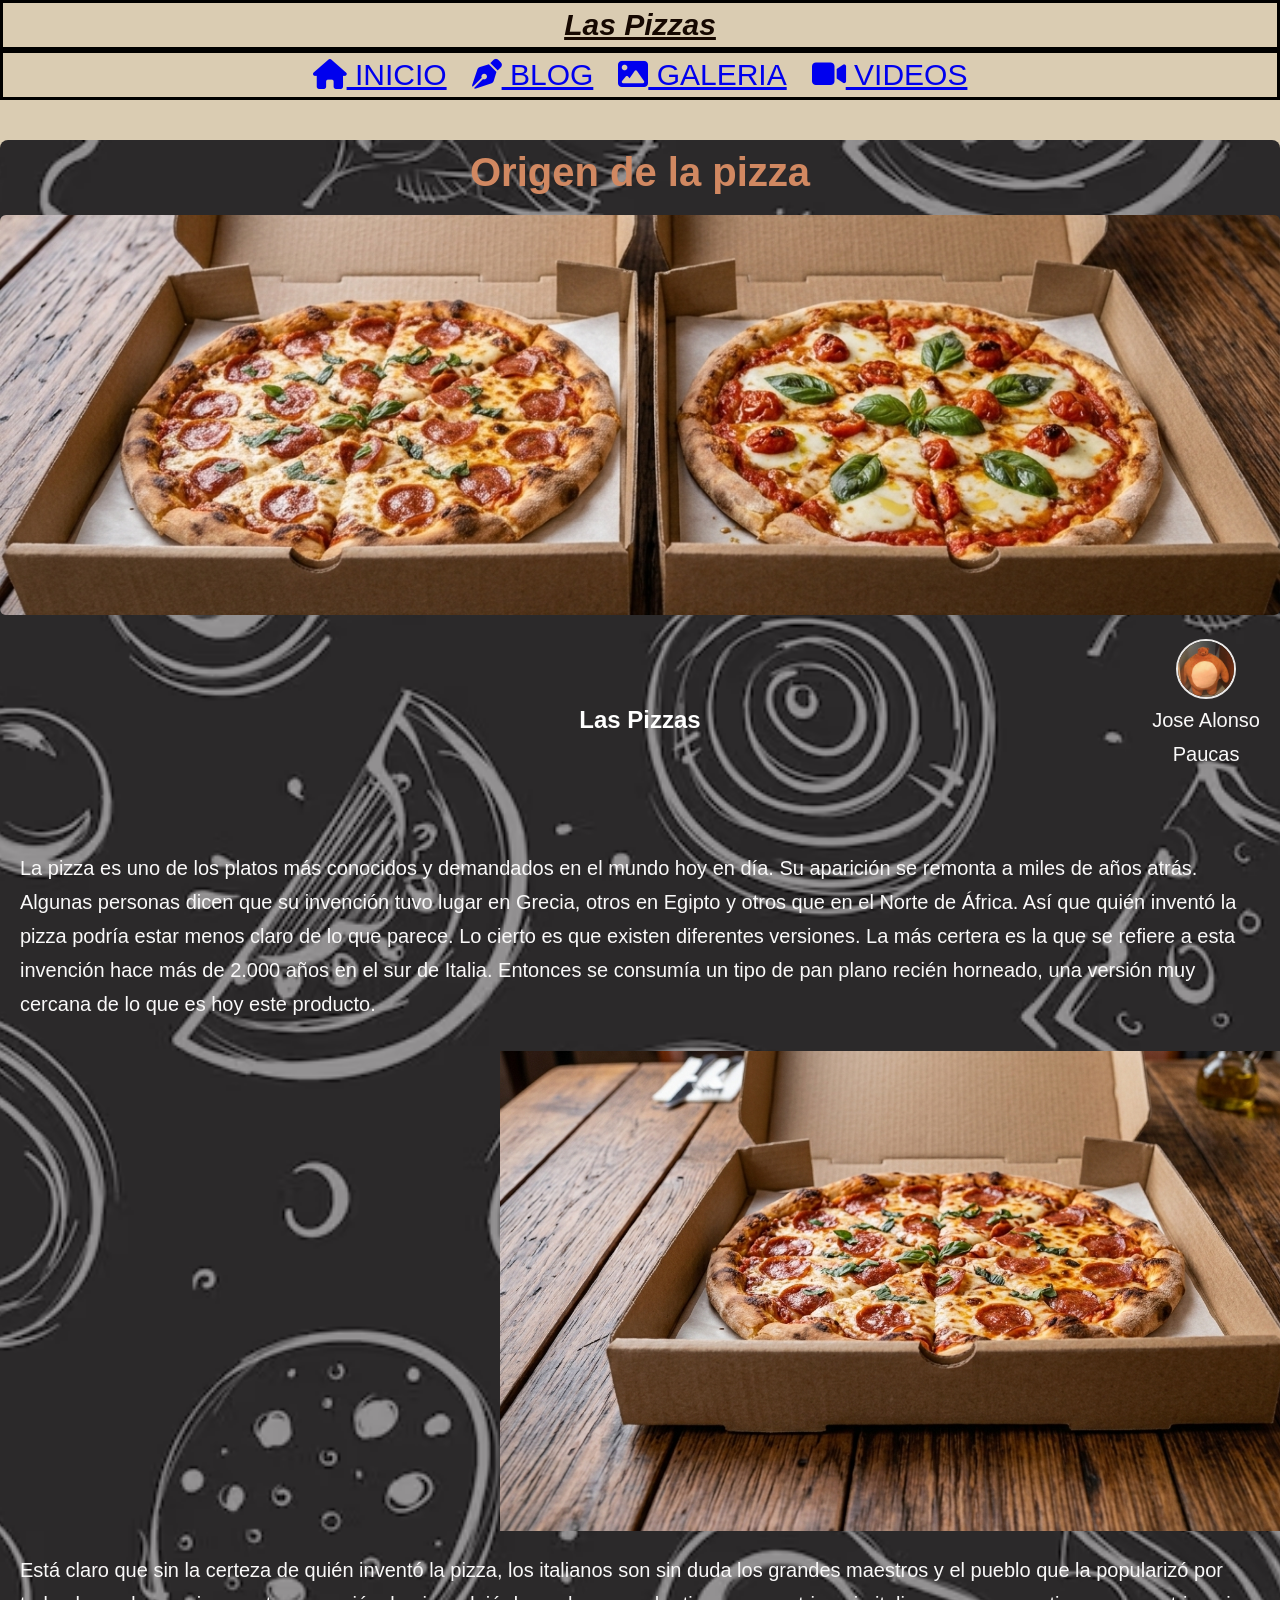
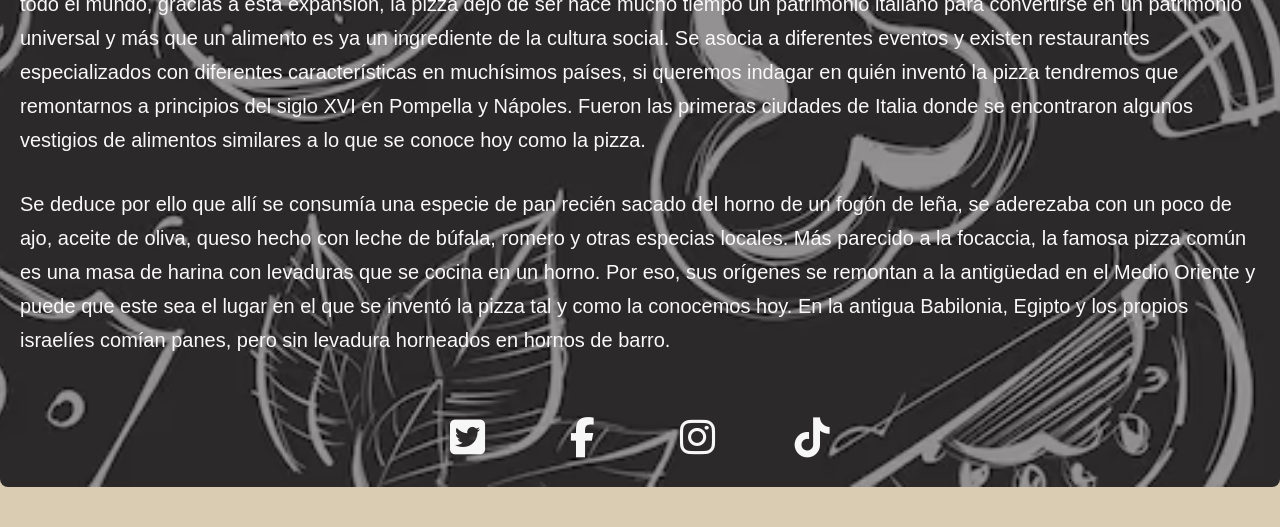
==== blog.html @ dddcb02b "Add files via upload" ====
<!DOCTYPE html>
<html lang="es">
<head>
    <meta charset="UTF-8">
    <meta name="viewport" content="width=device-width, initial-scale=1.0">
    <title>Las Pizzas - Blog</title>
    <link rel="shortcut icon" href="imagen/a.jpeg" type="image/x-icon">
    <link rel="stylesheet" href="estilo.css">
    <link rel="stylesheet" href="https://cdnjs.cloudflare.com/ajax/libs/font-awesome/6.4.0/css/all.min.css">
</head>
<body>

    <header class="encabezado">
        <nav class="contenido_encabezado">
            <a href="index1.html" class="logo">Las Pizzas</a>
            <ul class="menu-list">
                <li><a href="index1.html"><i class="fa-solid fa-house"></i> INICIO</a></li>
                <li><a href="blog.html"><i class="fa-solid fa-pen-nib"></i> BLOG</a></li>
                <li><a href="galeria.html"><i class="fa-solid fa-image"></i> GALERIA</a></li>
                <li><a href="video.html"><i class="fa-solid fa-video"></i> VIDEOS</a></li>
            </ul>
        </nav>
    </header>

    <main class="main-content">
        <article class="cuerpo_del_blog">
            <h2>Origen de la pizza</h2>
            <img src="imagen/imagen2.jpeg" alt="img2" class="imagen">
            
            <div class="perfil">
                <h1>Las Pizzas</h1>
                <div class="perfil_">
                    <img src="imagen/perfil.autor.jpeg" alt="Jose Paucas" class="foto_perfil">
                    <p>Jose Alonso<br>Paucas</p>
                </div>
            </div>

            <div class="texto">
                <p>La pizza es uno de los platos más conocidos y demandados en el mundo hoy en día. Su aparición se remonta a miles de años atrás. Algunas personas dicen que su invención tuvo lugar en Grecia, otros en Egipto y otros que en el Norte de África. Así que quién inventó la pizza podría estar menos claro de lo que parece. Lo cierto es que existen diferentes versiones. La más certera es la que se refiere a esta invención hace más de 2.000 años en el sur de Italia. Entonces se consumía un tipo de pan plano recién horneado, una versión muy cercana de lo que es hoy este producto.</p>
            </div>
            <div class="contenido_multimedia">
                <img src="imagen/imagen.jpeg" alt="img3">
                <br><br>
                <p>Está claro que sin la certeza de quién inventó la pizza, los italianos son sin duda los grandes maestros y el pueblo que la popularizó por todo el mundo, gracias a esta expansión, la pizza dejó de ser hace mucho tiempo un patrimonio italiano para convertirse en un patrimonio universal y más que un alimento es ya un ingrediente de la cultura social. Se asocia a diferentes eventos y existen restaurantes especializados con diferentes características en muchísimos países, si queremos indagar en quién inventó la pizza tendremos que remontarnos a principios del siglo XVI en Pompella y Nápoles. Fueron las primeras ciudades de Italia donde se encontraron algunos vestigios de alimentos similares a lo que se conoce hoy como la pizza.</p>  
            </div>
            <div class="texto">
                <p>Se deduce por ello que allí se consumía una especie de pan recién sacado del horno de un fogón de leña, se aderezaba con un poco de ajo, aceite de oliva, queso hecho con leche de búfala, romero y otras especias locales. Más parecido a la focaccia, la famosa pizza común es una masa de harina con levaduras que se cocina en un horno. Por eso, sus orígenes se remontan a la antigüedad en el Medio Oriente y puede que este sea el lugar en el que se inventó la pizza tal y como la conocemos hoy. En la antigua Babilonia, Egipto y los propios israelíes comían panes, pero sin levadura horneados en hornos de barro.</p>
            </div>
        </article>

        <footer class="iconos">
            <div class="social-icons">
                <a href="#" target="_blank"><i class="fa-brands fa-square-twitter"></i></a>
                <a href="#" target="_blank"><i class="fa-brands fa-facebook-f"></i></a>
                <a href="#" target="_blank"><i class="fa-brands fa-instagram"></i></a>
                <a href="#" target="_blank"><i class="fa-brands fa-tiktok"></i></a>
            </div>
        </footer>
    </main>

</body>
</html>
---- estilo.css ----
*{
    margin:0;
    padding:0;
    box-sizing: border-box;
    font-family: 'Trebuchet MS', 'Lucida Sans Unicode', 'Lucida Grande', 'Lucida Sans', Arial, sans-serif;
    border-top:3px #160801;
    
}
body{
    background-color: rgb(218, 204, 178);
    color: rgb(8, 8, 8);
}
#encabezado{
    margin: 10px 10px;
    position: fixed;
    width: 70%;
    height: 100px;
    background-color: rgb(73, 109, 109);
    z-index: 100;
}
#contenido_encabezado{
    display: flex;
    justify-content: space-between;
    align-items: center;
    max-width: 120px;
    margin: 0 auto;

} 
.logo{
    font-weight: bold;
    color: #160801;
    text-decoration: underline;
    font-style: italic;
    font-size: 30px;
    display: flex;
    justify-content: center;
    border: 3px solid black;
    padding: 5px;
}
.menu-list {
    display: flex;
    list-style: none;
    gap: 25px;
    font-size: 30px;
    border:3px solid #000;
    padding: 5px;
    display: flex;
    justify-content: center;
}
/*portada*/
.portada {
    height: 100vh;
    background: url(imagen/fondopizza.jpeg) no-repeat center center/cover;
    display: flex;
    justify-content: center;
    align-items: center;
    text-align: center;
    color: #f8f4f4;
}

.contenido_portada h1 {
    font-size: 30px;
    margin-bottom: 15px;
    font-style: italic;
}

.contenido_portada p {
    font-size: 30px;
    max-width: 700px;
    margin-bottom: 25px;
    font-family: 'Segoe UI', Tahoma, Geneva, Verdana, sans-serif;
}

.social-icons {
    display: flex;
    justify-content: center;
    gap: 15px;
    margin-top: 15px;
    font-size: 40px;
}

.social-icons a {
    display: inline-flex;
    justify-content: center;
    align-items: center;
    width: 60px;
    height: 60px;
    color: #f7f7f7;
    text-decoration: none;
    margin: 20px;
}

.social-icons a:hover {
    background-color: #161515;
    color: #fffdfd;
}



.main-content {
    max-width: 2000px;
    margin: 40px auto 40px auto;
    background: url(imagen/pizza3.jpg)no-repeat center center/cover;
    border-radius: 8px;
    image-resolution: auto;
}

.main-content h2 {
    text-align: center;
    margin-bottom: 25px;
    color: #d18861;
    font-size: 40px;
}
/*blog*/
.imagen {
    width: 100%;
    max-height: 400px;
    object-fit: cover;
    border-radius: 6px;
    margin-bottom: 20px;
}

.perfil {
    display: flex;
    align-items: center;
    margin-bottom: 20px;
    padding-bottom: 30px;
    color: #160801;
    justify-content: space-between;
    
}
.perfil h1 {
    position: absolute;
    left: 50%;
    transform: translateX(-50%);
    margin: 0;
    text-align: center;
    color: white;
}
.perfil_{
    margin-left: auto;
    text-align: center;
}
.foto_perfil {
    width: 60px;
    height: 60px;
    border-radius: 50%;
    object-fit: cover;
    border: 2px solid #eceae9;
    margin-left: 40px;
    margin-right: 40px;
}
.cuerpo_del_blog h2{
    margin: 10px 10px;
    padding: 10px 10px
}
.cuerpo_del_blog p {
    line-height: 1.7;
    margin-bottom: 30px;
    color: #faf9f9;
    font-size: 20px;
    font-family: 'Segoe UI', Tahoma, Geneva, Verdana, sans-serif;
    text-align: justify,center;
    margin-left: 20px;
    margin-right: 20px;
}
.contenido_multimedia img{
    justify-content: center;
    height: 480px;
    margin-left: 500px;
}
/*galeria*/
.galeria-flex {
    display: flex;
    flex-wrap: wrap;
    gap: 20px;
    justify-content: center;
}

.gallery-item {
    width: calc(33.333% - 20px);
    background: #fafafa;
    border-radius: 6px;
    overflow: hidden;
    box-shadow: 0 2px 5px rgba(0,0,0,0.1);
    text-align: center;
    padding-bottom: 10px;
}

.gallery-item img {
    width: 100%;
    object-fit: cover;
    height: 200px;
}

.gallery-item img:hover {
    transform: scale(1.08);
    filter: brightness(1.15);
}

.gallery-item h1 {
    margin-top: 10px;
    font-weight: 600;
    font-size: 30px;
    color: #222121;
    text-align: center;
}
.gallery-item p{
    margin-top: 1px;
    font-weight: 600;
    color: #160801;
    text-align: justify, center;
    font-size: 15px;
}
/*videos*/
#misvideos{
    border:3px solid red;
    margin: 100px 100px;

}
#youtube{    
    border:2px solid blue;
    width:100%;    
    padding-bottom: 56.25%;
    height: 0;
    position: relative;
}
iframe{
    width:100%;
    height: 100%;
    position:absolute;
}
.parrafos{
    text-align: center;
    margin: 10px 100px;
    font-size: 30px;
    color: #fffdfc;
    font-family: 'Segoe UI', Tahoma, Geneva, Verdana, sans-serif;
}
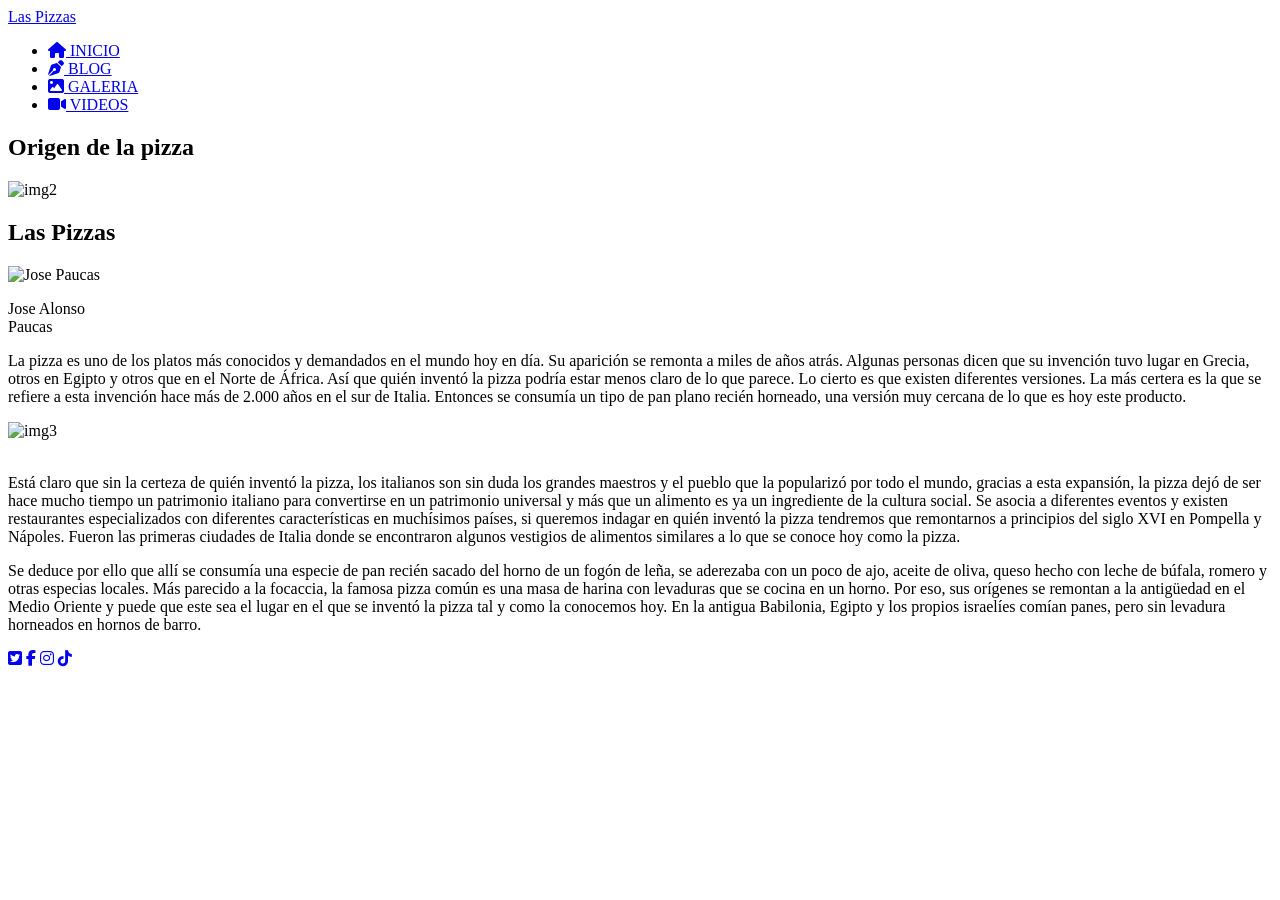
==== commit 664f2b26: "Update blog.html" ====
--- a/blog.html
+++ b/blog.html
@@ -12,9 +12,9 @@
 
     <header class="encabezado">
         <nav class="contenido_encabezado">
-            <a href="index1.html" class="logo">Las Pizzas</a>
+            <a href="index.html" class="logo">Las Pizzas</a>
             <ul class="menu-list">
-                <li><a href="index1.html"><i class="fa-solid fa-house"></i> INICIO</a></li>
+                <li><a href="index.html"><i class="fa-solid fa-house"></i> INICIO</a></li>
                 <li><a href="blog.html"><i class="fa-solid fa-pen-nib"></i> BLOG</a></li>
                 <li><a href="galeria.html"><i class="fa-solid fa-image"></i> GALERIA</a></li>
                 <li><a href="video.html"><i class="fa-solid fa-video"></i> VIDEOS</a></li>
@@ -59,4 +59,4 @@
     </main>
 
 </body>
-</html>+</html>
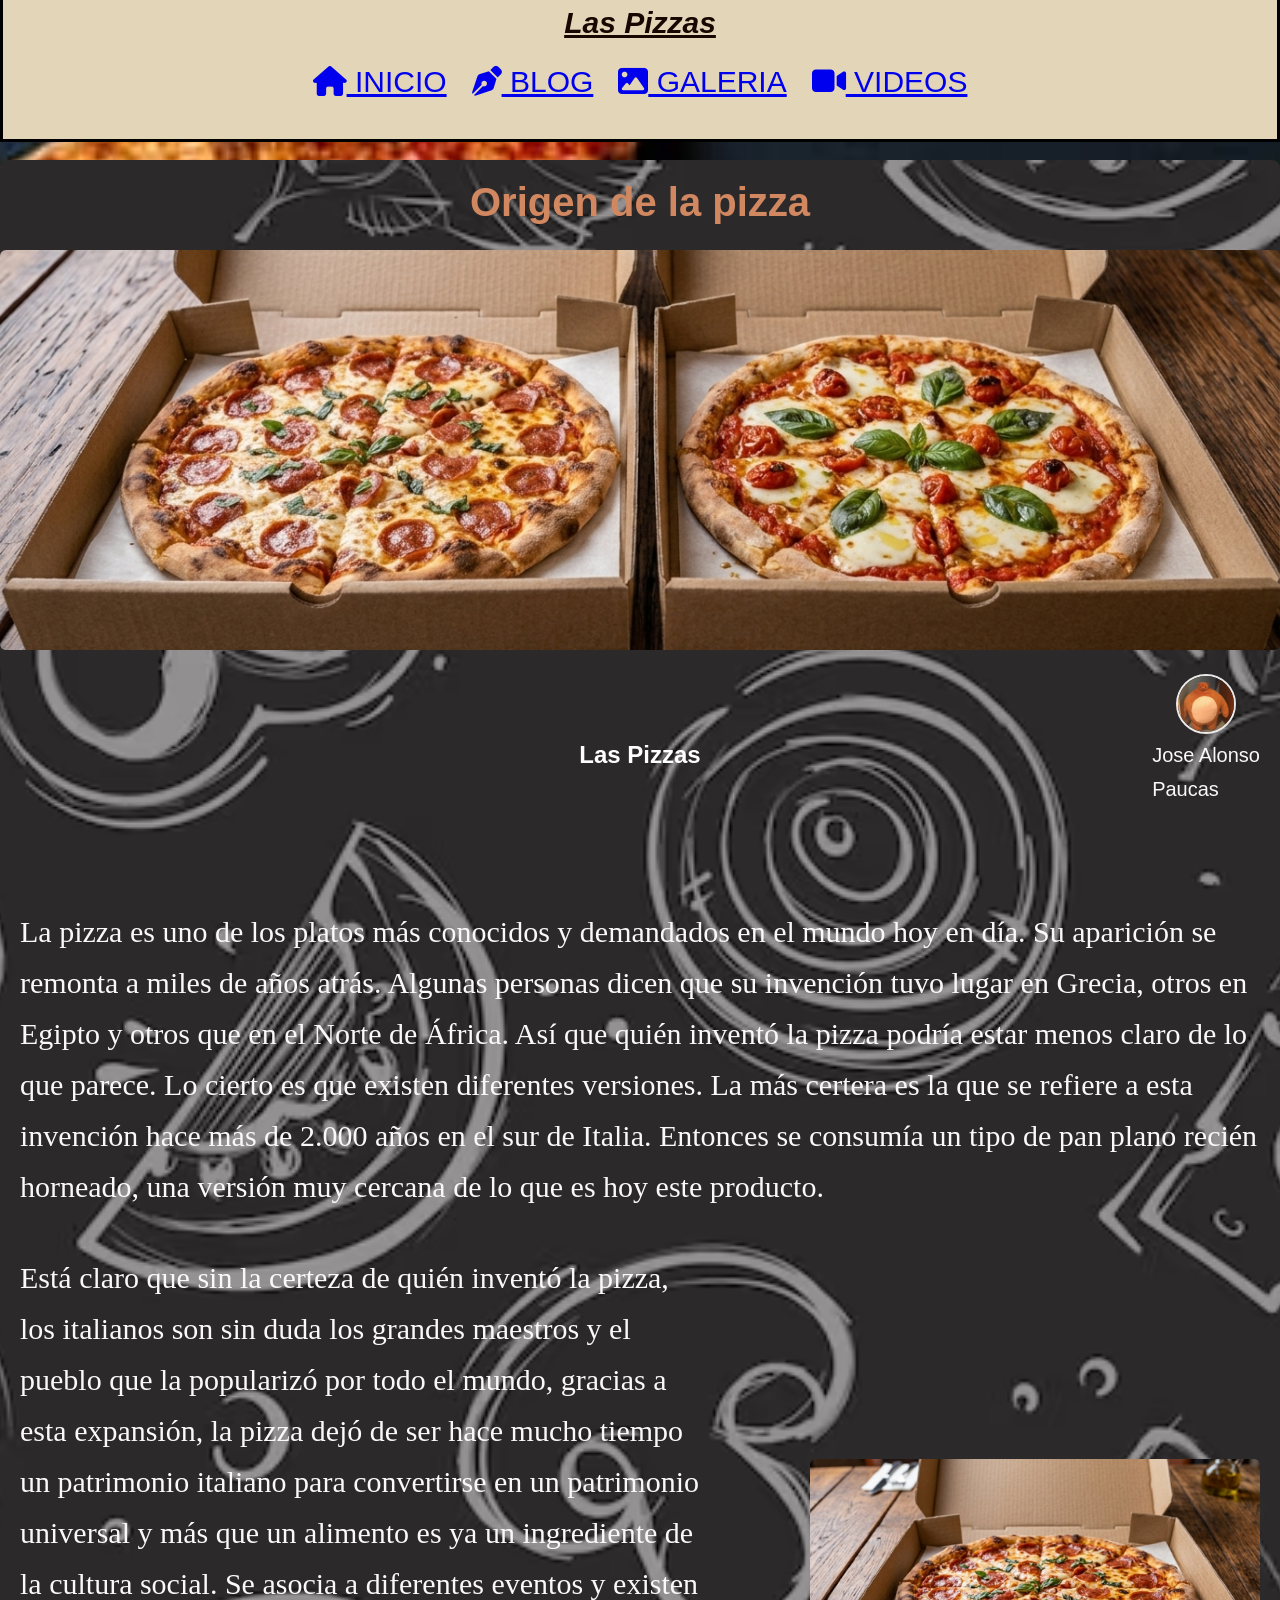
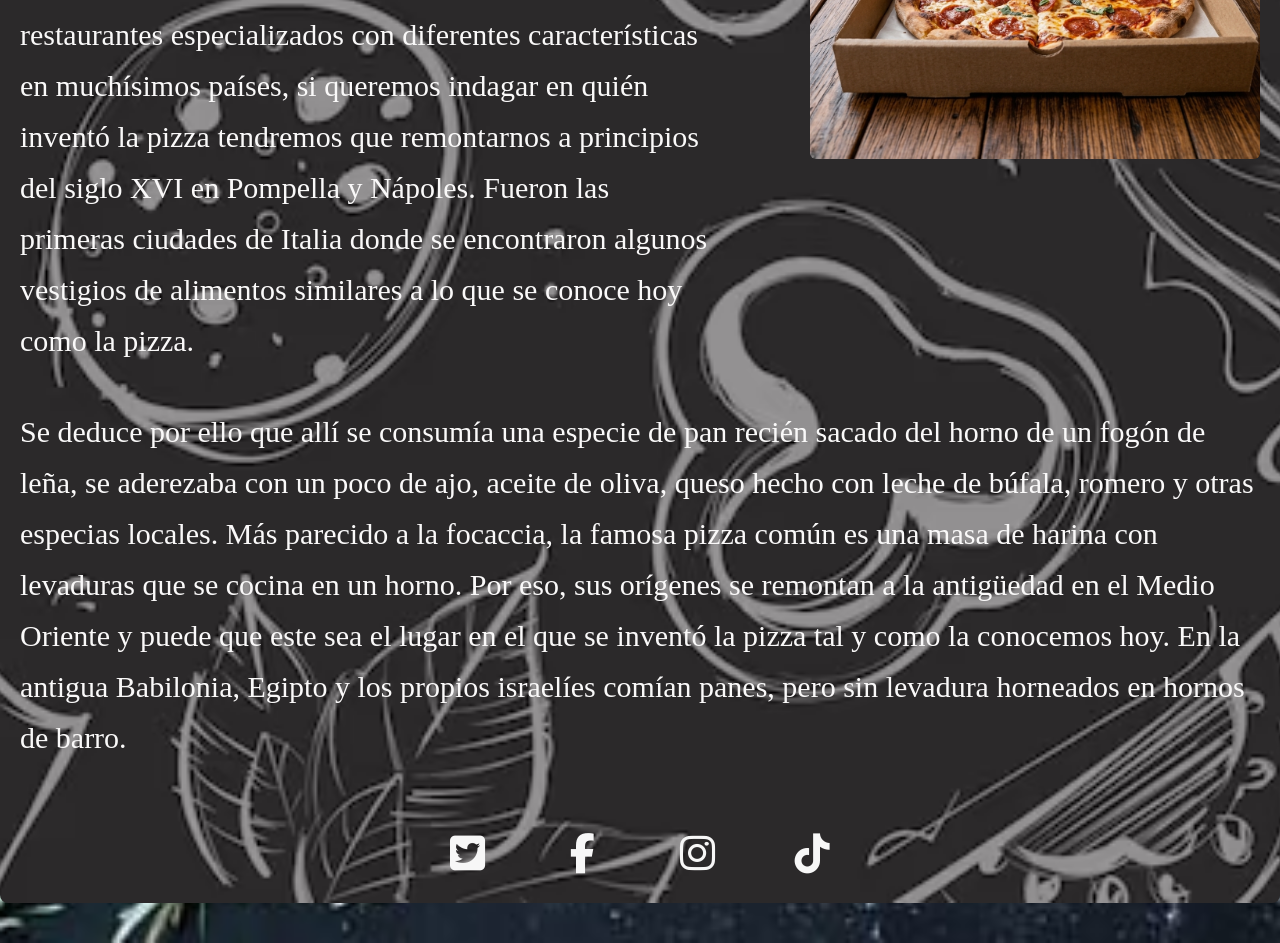
==== commit 76873d81: "Add files via upload" ====
--- a/blog.html
+++ b/blog.html
@@ -4,14 +4,14 @@
     <meta charset="UTF-8">
     <meta name="viewport" content="width=device-width, initial-scale=1.0">
     <title>Las Pizzas - Blog</title>
-    <link rel="shortcut icon" href="imagen/a.jpeg" type="image/x-icon">
+    <link rel="shortcut icon" href="imagen/backgrum2.jpg" type="image/x-icon">
     <link rel="stylesheet" href="estilo.css">
     <link rel="stylesheet" href="https://cdnjs.cloudflare.com/ajax/libs/font-awesome/6.4.0/css/all.min.css">
 </head>
 <body>
 
-    <header class="encabezado">
-        <nav class="contenido_encabezado">
+    <header id="encabezado">
+        <nav id="contenido_encabezado">
             <a href="index.html" class="logo">Las Pizzas</a>
             <ul class="menu-list">
                 <li><a href="index.html"><i class="fa-solid fa-house"></i> INICIO</a></li>
@@ -35,7 +35,7 @@
                 </div>
             </div>
 
-            <div class="texto">
+            <div class="contenido_multimedia">
                 <p>La pizza es uno de los platos más conocidos y demandados en el mundo hoy en día. Su aparición se remonta a miles de años atrás. Algunas personas dicen que su invención tuvo lugar en Grecia, otros en Egipto y otros que en el Norte de África. Así que quién inventó la pizza podría estar menos claro de lo que parece. Lo cierto es que existen diferentes versiones. La más certera es la que se refiere a esta invención hace más de 2.000 años en el sur de Italia. Entonces se consumía un tipo de pan plano recién horneado, una versión muy cercana de lo que es hoy este producto.</p>
             </div>
             <div class="contenido_multimedia">
@@ -43,20 +43,20 @@
                 <br><br>
                 <p>Está claro que sin la certeza de quién inventó la pizza, los italianos son sin duda los grandes maestros y el pueblo que la popularizó por todo el mundo, gracias a esta expansión, la pizza dejó de ser hace mucho tiempo un patrimonio italiano para convertirse en un patrimonio universal y más que un alimento es ya un ingrediente de la cultura social. Se asocia a diferentes eventos y existen restaurantes especializados con diferentes características en muchísimos países, si queremos indagar en quién inventó la pizza tendremos que remontarnos a principios del siglo XVI en Pompella y Nápoles. Fueron las primeras ciudades de Italia donde se encontraron algunos vestigios de alimentos similares a lo que se conoce hoy como la pizza.</p>  
             </div>
-            <div class="texto">
+            <div class="contenido_multimedia">
                 <p>Se deduce por ello que allí se consumía una especie de pan recién sacado del horno de un fogón de leña, se aderezaba con un poco de ajo, aceite de oliva, queso hecho con leche de búfala, romero y otras especias locales. Más parecido a la focaccia, la famosa pizza común es una masa de harina con levaduras que se cocina en un horno. Por eso, sus orígenes se remontan a la antigüedad en el Medio Oriente y puede que este sea el lugar en el que se inventó la pizza tal y como la conocemos hoy. En la antigua Babilonia, Egipto y los propios israelíes comían panes, pero sin levadura horneados en hornos de barro.</p>
             </div>
         </article>
 
         <footer class="iconos">
             <div class="social-icons">
-                <a href="#" target="_blank"><i class="fa-brands fa-square-twitter"></i></a>
-                <a href="#" target="_blank"><i class="fa-brands fa-facebook-f"></i></a>
-                <a href="#" target="_blank"><i class="fa-brands fa-instagram"></i></a>
-                <a href="#" target="_blank"><i class="fa-brands fa-tiktok"></i></a>
+                <a href="https://x.com/PizzaPeru" target="_blank"><i class="fa-brands fa-square-twitter"></i></a>
+                <a href="https://www.facebook.com/PizzaRaulOficial/" target="_blank"><i class="fa-brands fa-facebook-f"></i></a>
+                <a href="https://www.instagram.com/pizzaraul_oficial/" target="_blank"><i class="fa-brands fa-instagram"></i></a>
+                <a href="https://www.tiktok.com/@pizza_raul" target="_blank"><i class="fa-brands fa-tiktok"></i></a>
             </div>
         </footer>
     </main>
 
 </body>
-</html>
+</html>
--- a/estilo.css
+++ b/estilo.css
@@ -0,0 +1,282 @@
+*{
+    margin:0;
+    padding:0;
+    box-sizing: border-box;
+    font-family: 'Trebuchet MS', 'Lucida Sans Unicode', 'Lucida Grande', 'Lucida Sans', Arial, sans-serif;
+    
+}
+body{
+    background-image: url(imagen/backgrum.jpg);
+    background-repeat: no-repeat;
+    background-position: center;
+    background-size: cover;
+    position:relative;
+    color: rgb(8, 8, 8);
+    width: 100%;
+}
+#encabezado{
+    width: 100%;
+    background-image: url(imagen/fondopizza.jpg);
+    background-repeat: no-repeat;
+    background-position: center;
+    background-size: cover;
+    position:relative;
+    padding: 60px 30px;
+    height: 8vh;
+}
+#contenido_encabezado{
+    width:100%;    
+    position:absolute;
+    top:50%;
+    left:50%;
+    transform: translate(-50%,-50%);
+    text-align: center;
+    border: 3px solid black;
+    background-color: #e3d5b8;
+    padding: 20px;
+    text-align: center;
+    justify-content: space-between;
+}
+.logo{
+    font-weight: bold;
+    color: #160801;
+    text-decoration: underline;
+    font-style: italic;
+    font-size: 30px;
+    display: flex;
+    justify-content: center;
+    padding: 5px;
+    
+}
+.menu-list {
+    list-style-type: none;
+    display: flex;
+    justify-content: center;
+    flex-wrap: wrap;
+    margin:20px;  
+    font-size: 30px;
+    gap: 25px;
+}
+.menu li{
+    padding:20px 10px;
+}
+.menu li a{
+    padding:10px;
+    color:black;
+    font-weight: bold;
+}
+.menu li a:hover{
+    opacity: 0.5;
+}
+/*portada*/
+.portada {
+    height: 100vh;
+    background: url(imagen/fondopizza.jpeg) no-repeat center center/cover;
+    display: flex;
+    justify-content: center;
+    align-items: center;
+    text-align: center;
+    color: #f8f4f4;
+}
+
+.contenido_portada h1 {
+    font-size: 60px;
+    margin-bottom: 15px;
+    font-style: italic;
+}
+
+.contenido_portada p {
+    font-size: 30px;
+    max-width: 700px;
+    margin-bottom: 25px;
+    font-family: 'Segoe UI', Tahoma, Geneva, Verdana, sans-serif;
+    font-size: 40px;
+}
+
+.social-icons {
+    display: flex;
+    justify-content: center;
+    gap: 15px;
+    margin-top: 15px;
+    font-size: 40px;
+}
+
+.social-icons a {
+    display: inline-flex;
+    justify-content: center;
+    align-items: center;
+    width: 60px;
+    height: 60px;
+    color: #f7f7f7;
+    text-decoration: none;
+    margin: 20px;
+}
+
+.social-icons a:hover {
+    background-color: #161515;
+    color: #fffdfd;
+}
+
+.main-content {
+    max-width: 2200px;
+    margin: 40px auto 40px auto;
+    background: url(imagen/pizza3.jpg) no-repeat center center/cover;
+    border-radius: 8px;
+}
+
+.main-content h2 {
+    text-align: center;
+    margin-bottom: 25px;
+    color: #d18861;
+    font-size: 40px;
+    margin: 10px 10px;
+    padding: 10px 10px
+}
+/*blog*/
+.imagen {
+    width: 100%;
+    max-height: 400px;
+    object-fit: cover;
+    border-radius: 6px;
+    margin-bottom: 20px;
+}
+
+.perfil {
+    display: flex;
+    align-items: center;
+    margin-bottom: 20px;
+    padding-bottom: 30px;
+    color: #160801;
+    justify-content: space-between;
+    
+}
+.perfil h1 {
+    position: absolute;
+    left: 50%;
+    transform: translateX(-50%);
+    margin: 0;
+    text-align: center;
+    color: white;
+}
+.perfil_{
+    margin-left: auto;
+    text-align: center;
+}
+.foto_perfil {
+    width: 60px;
+    height: 60px;
+    border-radius: 50%;
+    object-fit: cover;
+    border: 2px solid #eceae9;
+    margin-left: 40px;
+    margin-right: 40px;
+}
+.cuerpo_del_blog h2{
+    text-align: center;
+    margin:5px;
+    padding:20px;
+}
+.cuerpo_del_blog p {
+    line-height: 1.7;
+    margin-bottom: 30px;
+    color: #faf9f9;
+    font-size: 20px;
+    font-family: 'Segoe UI', Tahoma, Geneva, Verdana, sans-serif;
+    text-align: justify;
+    margin-left: 20px;
+    margin-right: 20px;
+}
+.contenido_multimedia {
+    display: flex;                 
+    align-items: center;           
+    justify-content: center;       
+    gap: 50px;                     
+    max-width: 1800px;             
+    margin: 40px auto;             
+    padding: 0 20px;
+    flex-direction: row-reverse;   
+}
+.contenido_multimedia p {
+    flex: 1;                       
+    text-align: left;              
+    line-height: 1.7;              
+    color: #faf9f9;                
+    font-size: 17px;
+    font-family: Cambria, Cochin, Georgia, Times, 'Times New Roman', serif;
+    margin: 0;
+    font-size: 30px;
+}
+.contenido_multimedia img{
+    width: 450px;                  
+    height: 300px;                
+    object-fit: cover;             
+    border-radius: 6px;
+    flex-shrink: 0;
+}
+/*galeria*/
+.gallery-flex {
+    display: flex;
+    flex-wrap: wrap;
+    gap: 20px;
+    justify-content: center;
+}
+.gallery-item {
+    width: calc(33.333% - 20px);
+    background: #fafafa;
+    border-radius: 6px;
+    overflow: hidden;
+    box-shadow: 0 2px 5px rgba(0,0,0,0.1);
+    text-align: center;
+    padding-bottom: 10px;
+}
+
+.gallery-item img {
+    width: 100%;
+    object-fit: cover;
+    height: 200px;
+}
+
+.gallery-item img:hover {
+    transform: scale(1.08);
+    filter: brightness(1.15);
+}
+
+.gallery-item h1 {
+    margin-top: 10px;
+    font-weight: 600;
+    font-size: 30px;
+    color: #222121;
+    text-align: center;
+}
+.gallery-item p{
+    margin-top: 1px;
+    font-weight: 600;
+    color: #160801;
+    text-align: center;
+    font-size: 30px;
+}
+/*videos*/
+#misvideos{
+    border:3px solid red;
+    margin: 100px 100px;
+
+}
+#youtube{    
+    border:2px solid blue;
+    width:100%;    
+    padding-bottom: 56.25%;
+    height: 0;
+    position: relative;
+}
+iframe{
+    width:100%;
+    height: 100%;
+    position:absolute;
+}
+.parrafos{
+    text-align: center;
+    margin: 10px 100px;
+    font-size: 30px;
+    color: #fffdfc;
+    font-family: 'Segoe UI', Tahoma, Geneva, Verdana, sans-serif;
+}
